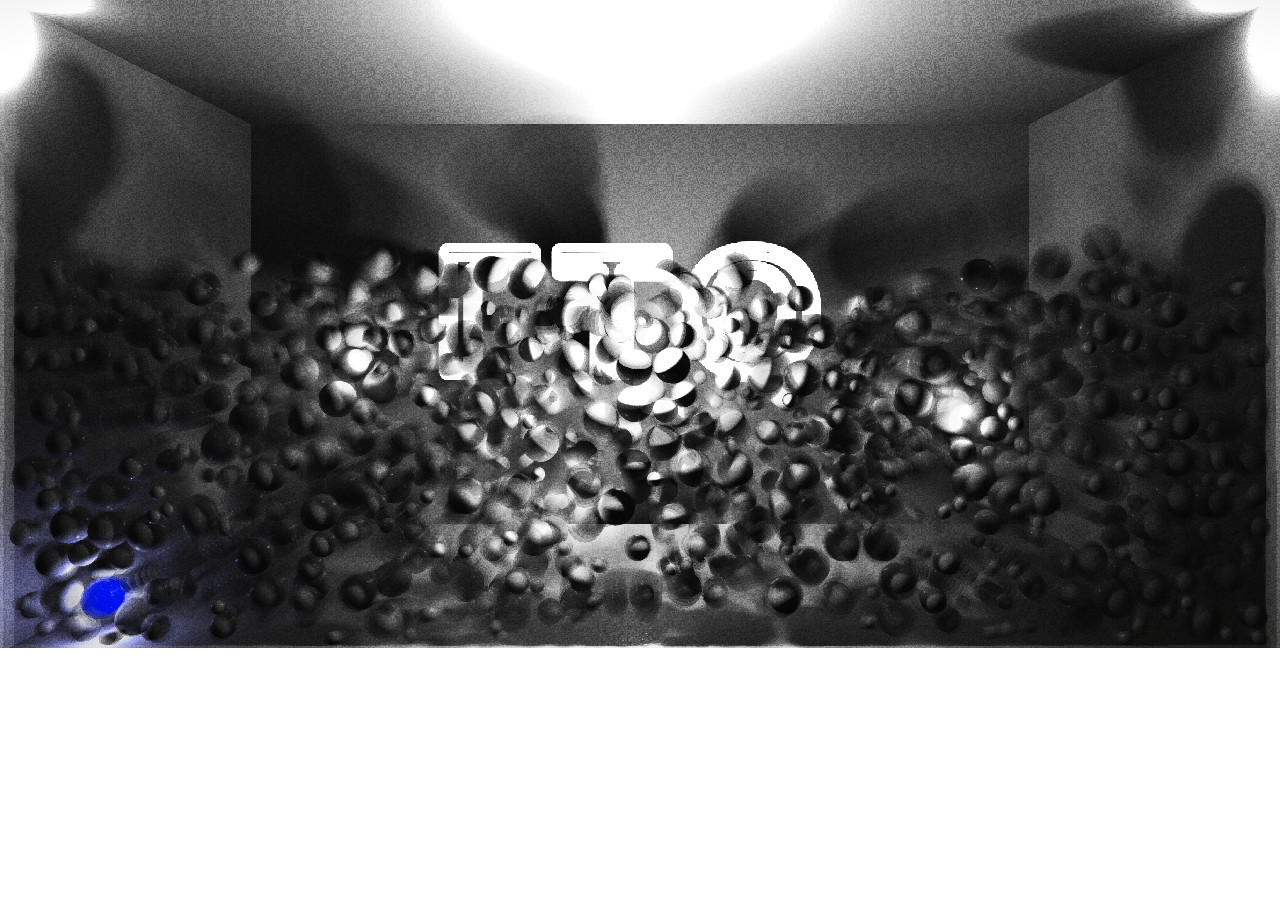
==== index.html @ 0c4cf28e "ГТО emissive gap fs*0.07, outer widened to fs*0.1 to keep both lines visible, v=9" ====
<!DOCTYPE html>
<html lang="ru">
<head>
  <!--
    ============================================================
    ШАГ 1. HTML-КАРКАС
    ============================================================
    Здесь почти всё стандартно. Главное, что нам нужно, — это
    один <canvas>, куда Three.js будет рисовать нашу 3D-сцену.

    canvas лежит ПОД текстом (z-index: 0), а текст — ПОВЕРХ него.
    Так шары визуально "плавают" за заголовком сайта.
  -->
  <meta charset="UTF-8" />
  <meta name="viewport" content="width=device-width, initial-scale=1.0" />
  <meta http-equiv="Cache-Control" content="no-cache, no-store, must-revalidate" />
  <meta http-equiv="Pragma" content="no-cache" />
  <meta http-equiv="Expires" content="0" />
  <title>Ball Pool — туториал по Three.js</title>

  <!-- Таблица стилей проекта -->
  <link rel="stylesheet" href="style.css" />
  <link rel="preconnect" href="https://fonts.googleapis.com" />
  <link rel="preconnect" href="https://fonts.gstatic.com" crossorigin />
  <link href="https://fonts.googleapis.com/css2?family=Bebas+Neue&display=swap" rel="stylesheet" />
</head>
<body>

  <!--
    Блок .hero — это "шапка" страницы.
    Позиционируется как position: relative, а внутри — absolute-канвас.
    Размер канваса = размер этого блока (мы зададим его в CSS).
  -->
  <header class="hero" id="hero">
    <!--
      Вот сюда Three.js будет рисовать. Мы не пишем ничего внутри,
      канвас создаст сам Three.js, либо мы возьмём этот через querySelector.
    -->
    <canvas class="hero-canvas" aria-hidden="true"></canvas>

    <!--
      Контент, который лежит ПОВЕРХ канваса (z-index выше).
      Шары будут ОБХОДИТЬ эти элементы, чтобы текст читался.
      У элементов стоит data-hero-obstacle, чтобы JS знал,
      где находятся "препятствия".
    -->
    <div class="hero-source">
    </div>

    <!-- Кинематографическое зерно и виньетка (поверх канваса) -->
    <canvas class="hero-grain" aria-hidden="true"></canvas>
    <div class="hero-vignette" aria-hidden="true"></div>
  </header>

  <!-- Подключаем главный модуль скрипта -->
  <script>
    window.HERO_CONFIG = {
      sign: 'ГТО',
      blueBallLink: 'https://гто.рус/',
    };
  </script>
  <script type="module" src="src/main.js?v=9"></script>
</body>
</html>
---- style.css ----
/* ============================================================
   ШАГ 1 (продолжение). СТИЛИ
   ============================================================
   Ключевая идея: .hero — контейнер-сцена, канвас занимает
   ВЕСЬ его размер. Контент (текст) лежит поверх канваса.
   */

/* Сброс */
* { margin: 0; padding: 0; box-sizing: border-box; }

html, body { height: 100%; }

body {
  font-family: 'Inter', system-ui, -apple-system, sans-serif;
  color: #151515;
  background: #ffffff;
}

/* Блок-сцена. Важно: position: relative, чтобы канвас
   внутри мог позиционироваться absolute относительно него. */
.hero {
  position: relative;
  width: 100%;
  /* Высота шапки — поменьше экрана, чтобы остальное было видно ниже */
  min-height: 72svh;
  overflow: hidden; /* ничего не вылезает за пределы */
  background: #ffffff;
  display: flex;
  align-items: center;
  justify-content: center;
  text-align: center;
}

/* Канвас занимает весь hero и лежит ПОД текстом */
.hero-canvas {
  position: absolute;
  inset: 0;            /* = top/right/bottom/left: 0 */
  width: 100%;
  height: 100%;
  z-index: 0;
  display: block;
}

/* Кинематографическое зерно — мерцающий шум поверх 3D-сцены */
.hero-grain {
  position: absolute;
  left: -8%;
  top: -8%;
  width: 116%;
  height: 116%;          /* чуть больше канваса, чтобы не было границ */
  z-index: 2;
  pointer-events: none;
  opacity: 0.2;
  mix-blend-mode: overlay;
  image-rendering: pixelated;
}

/* Лёгкая виньетка затемняет края кадра */
.hero-vignette {
  position: absolute;
  inset: 0;
  z-index: 3;
  pointer-events: none;
  background:
    radial-gradient(120% 90% at 50% 42%, rgba(20,16,10,0) 55%, rgba(20,16,10,0.28) 100%);
}

/* Контент — ПОВЕРХ канваса */
.hero-source {
  position: relative;
  z-index: 1;
  pointer-events: none; /* чтобы клики не мешали канвасу ловить мышь */
}
.hero-source a { pointer-events: auto; } /* а вот ссылку кликать можно */

/* Просто красивое оформление заголовка */
.hero-source h1 {
  font-size: clamp(40px, 7vw, 96px);
  font-weight: 800;
  letter-spacing: -0.02em;
  line-height: 1.05;
  color: #151515;
  text-shadow: 0 2px 12px rgba(255,255,255,0.9); /* читаемость на белом фоне */
}
.hero-source p {
  margin-top: 16px;
  font-size: clamp(16px, 2vw, 22px);
  color: #555;
}
.hero-source a {
  display: inline-block;
  margin-top: 28px;
  padding: 14px 28px;
  background: #151515;
  color: #fff;
  border-radius: 999px;
  text-decoration: none;
  font-size: 15px;
}
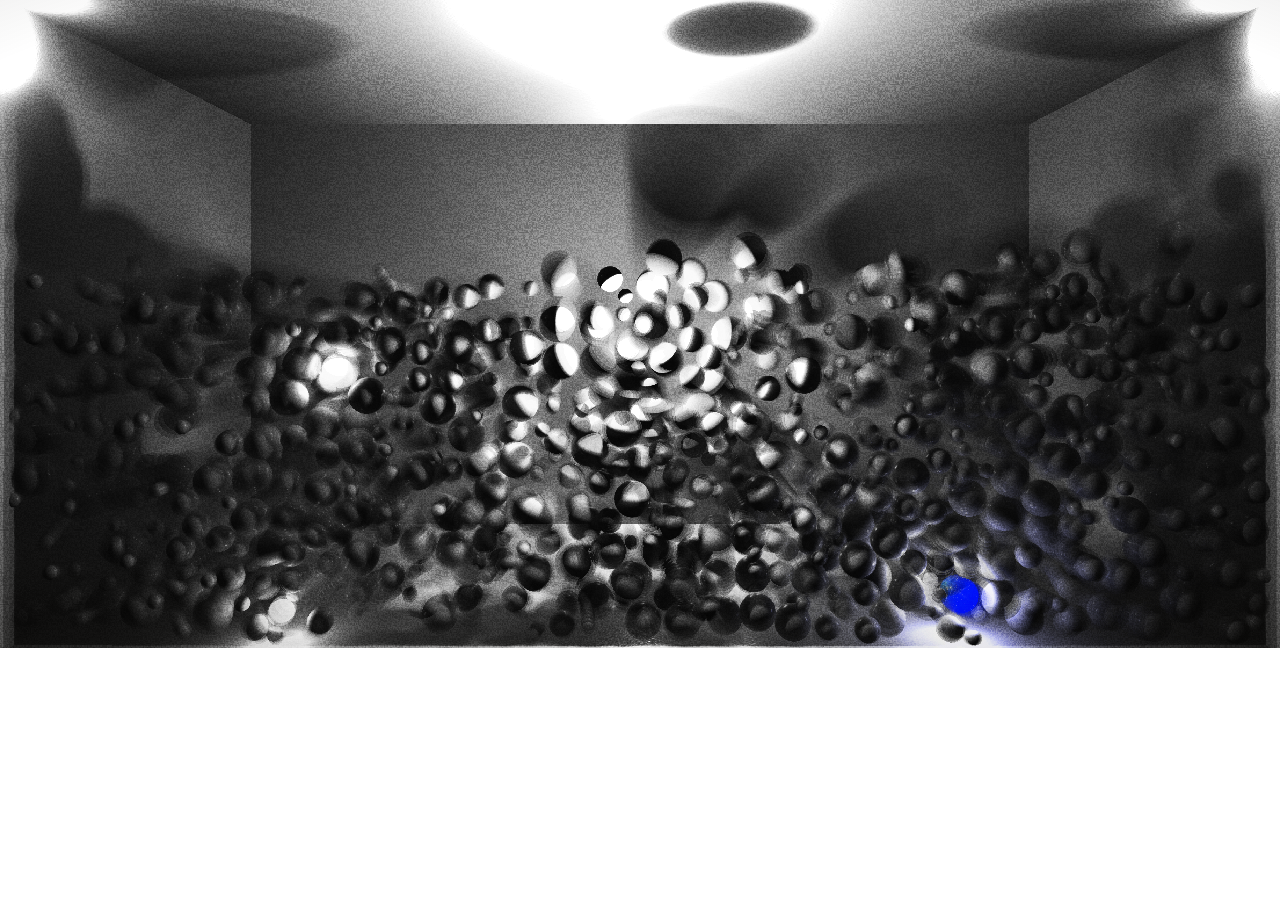
==== commit 8941f829: "ГТО: fully lit filled letters instead of double outline (emissive+bump), v=10" ====
--- a/index.html
+++ b/index.html
@@ -59,6 +59,6 @@
       blueBallLink: 'https://гто.рус/',
     };
   </script>
-  <script type="module" src="src/main.js?v=9"></script>
+  <script type="module" src="src/main.js?v=10"></script>
 </body>
 </html>
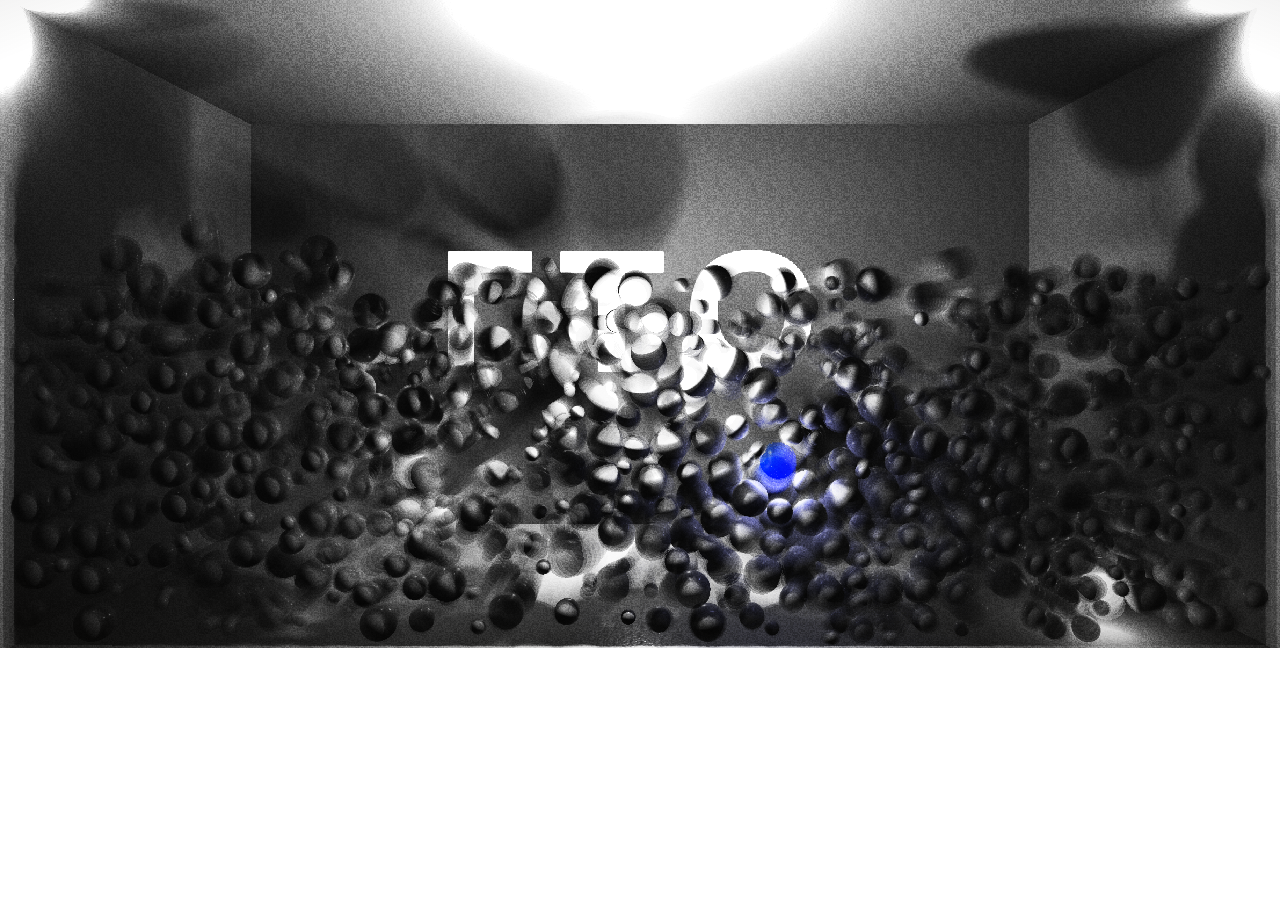
==== commit da758bab: "Fix ГТО fill color applied before fillText (was black-on-black), v=11" ====
--- a/index.html
+++ b/index.html
@@ -59,6 +59,6 @@
       blueBallLink: 'https://гто.рус/',
     };
   </script>
-  <script type="module" src="src/main.js?v=10"></script>
+  <script type="module" src="src/main.js?v=11"></script>
 </body>
 </html>
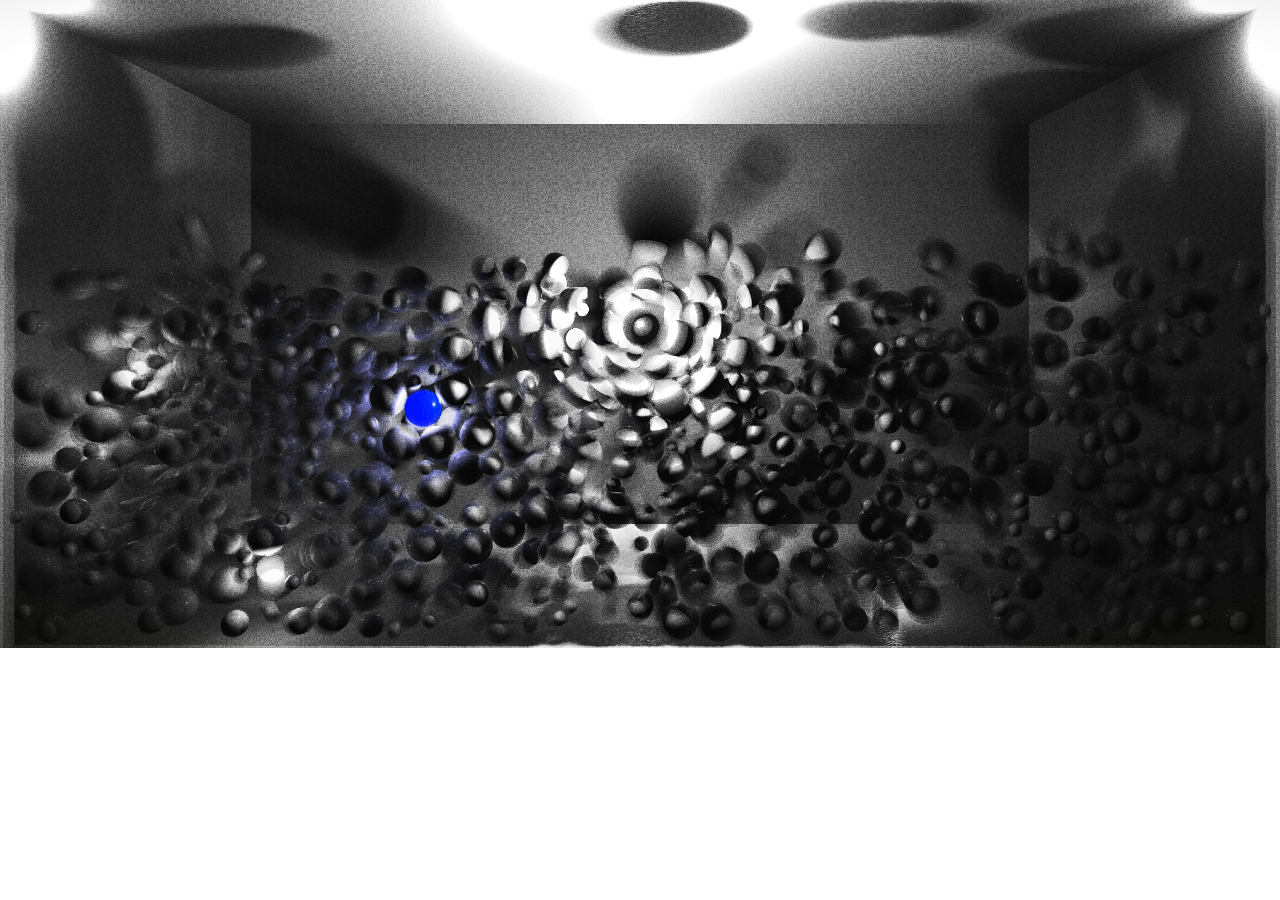
==== commit fce89fb3: "ГТО sign 0.5x smaller (ch*0.12), v=12" ====
--- a/index.html
+++ b/index.html
@@ -59,6 +59,6 @@
       blueBallLink: 'https://гто.рус/',
     };
   </script>
-  <script type="module" src="src/main.js?v=11"></script>
+  <script type="module" src="src/main.js?v=12"></script>
 </body>
 </html>
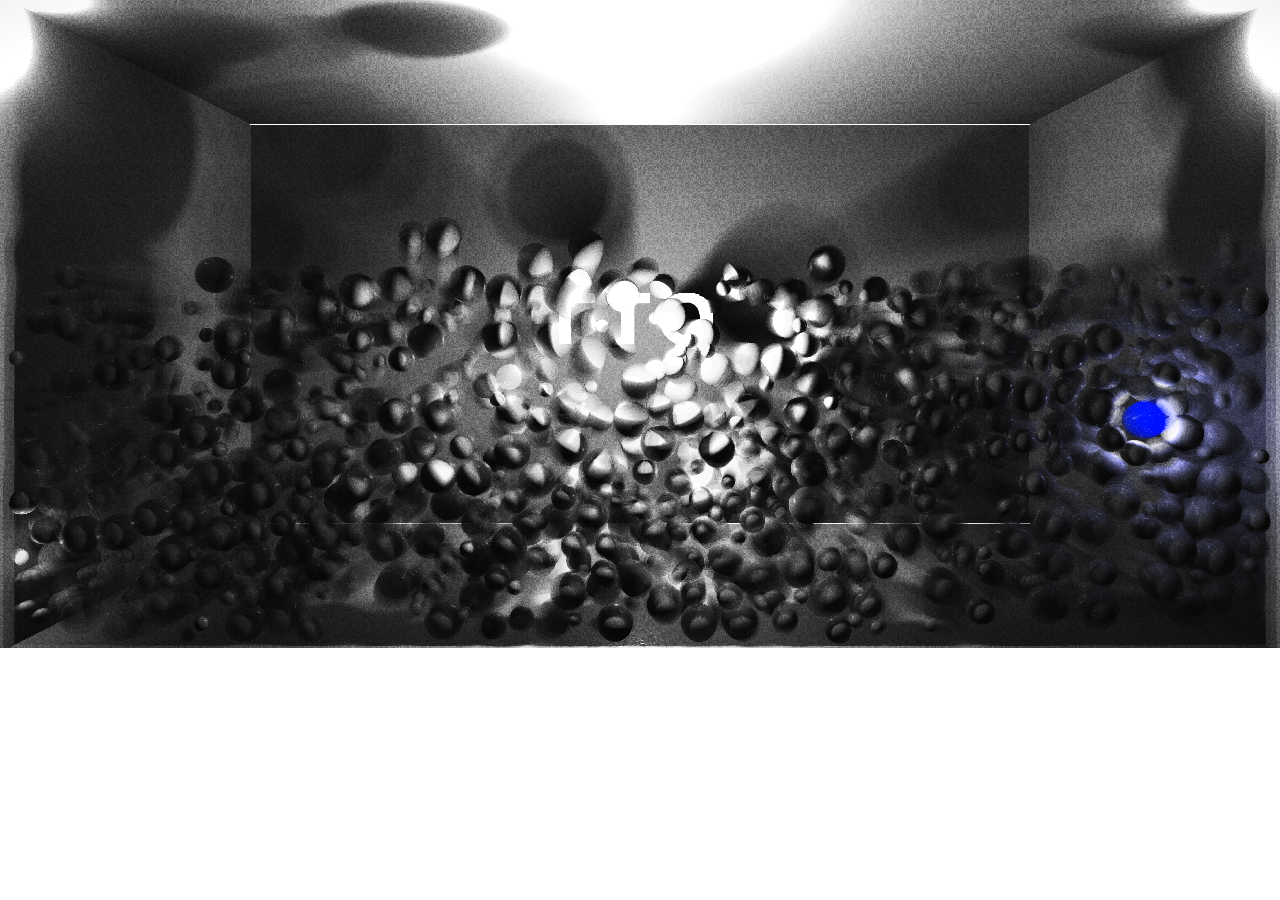
==== commit af63a8d3: "Add neon corner strips; ГТО size ch*0.10, v=13" ====
--- a/index.html
+++ b/index.html
@@ -59,6 +59,6 @@
       blueBallLink: 'https://гто.рус/',
     };
   </script>
-  <script type="module" src="src/main.js?v=12"></script>
+  <script type="module" src="src/main.js?v=13"></script>
 </body>
 </html>
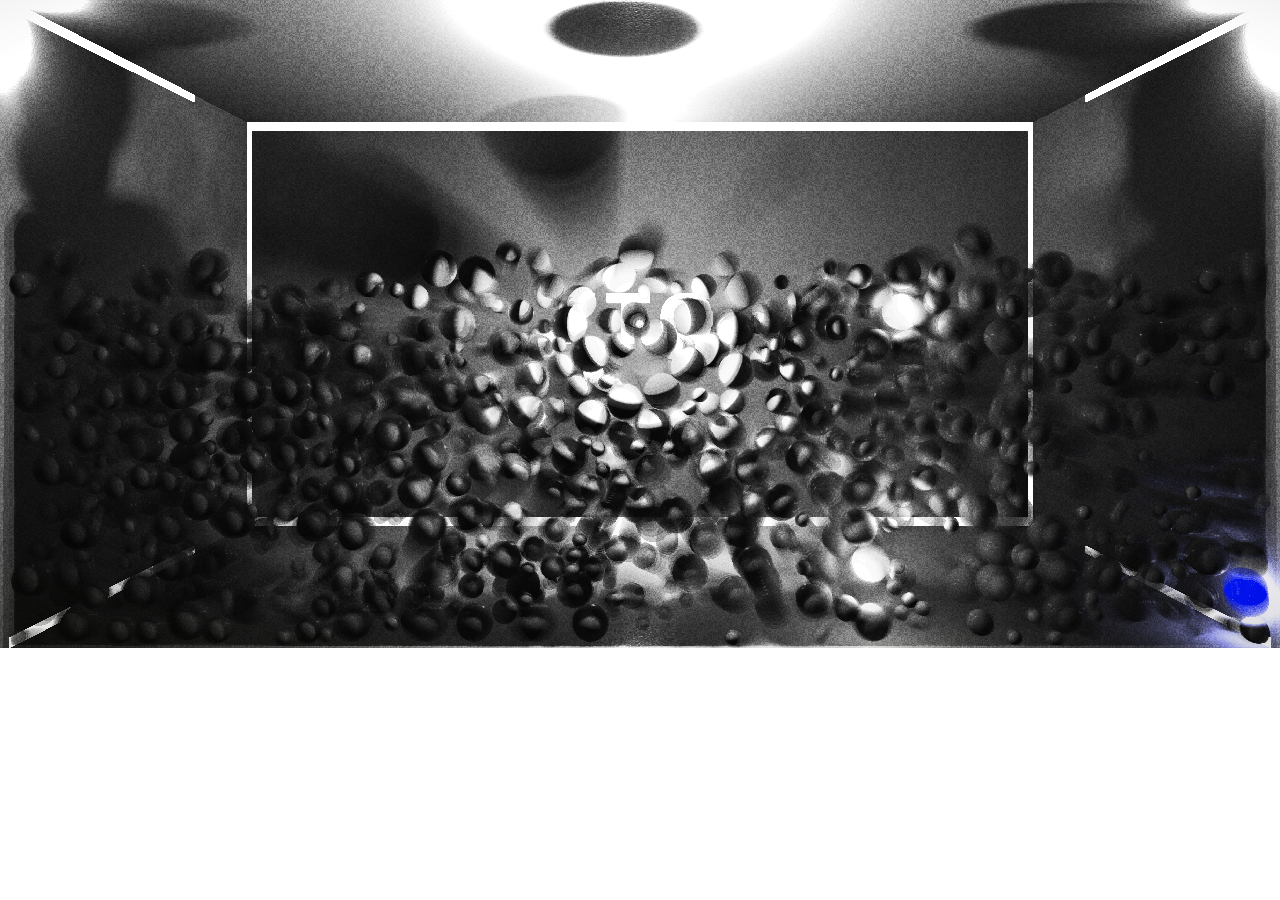
==== commit 7c91f65c: "Corner strips width = letter stroke thickness (fs*0.18 * px-world), v=14" ====
--- a/index.html
+++ b/index.html
@@ -59,6 +59,6 @@
       blueBallLink: 'https://гто.рус/',
     };
   </script>
-  <script type="module" src="src/main.js?v=13"></script>
+  <script type="module" src="src/main.js?v=14"></script>
 </body>
 </html>
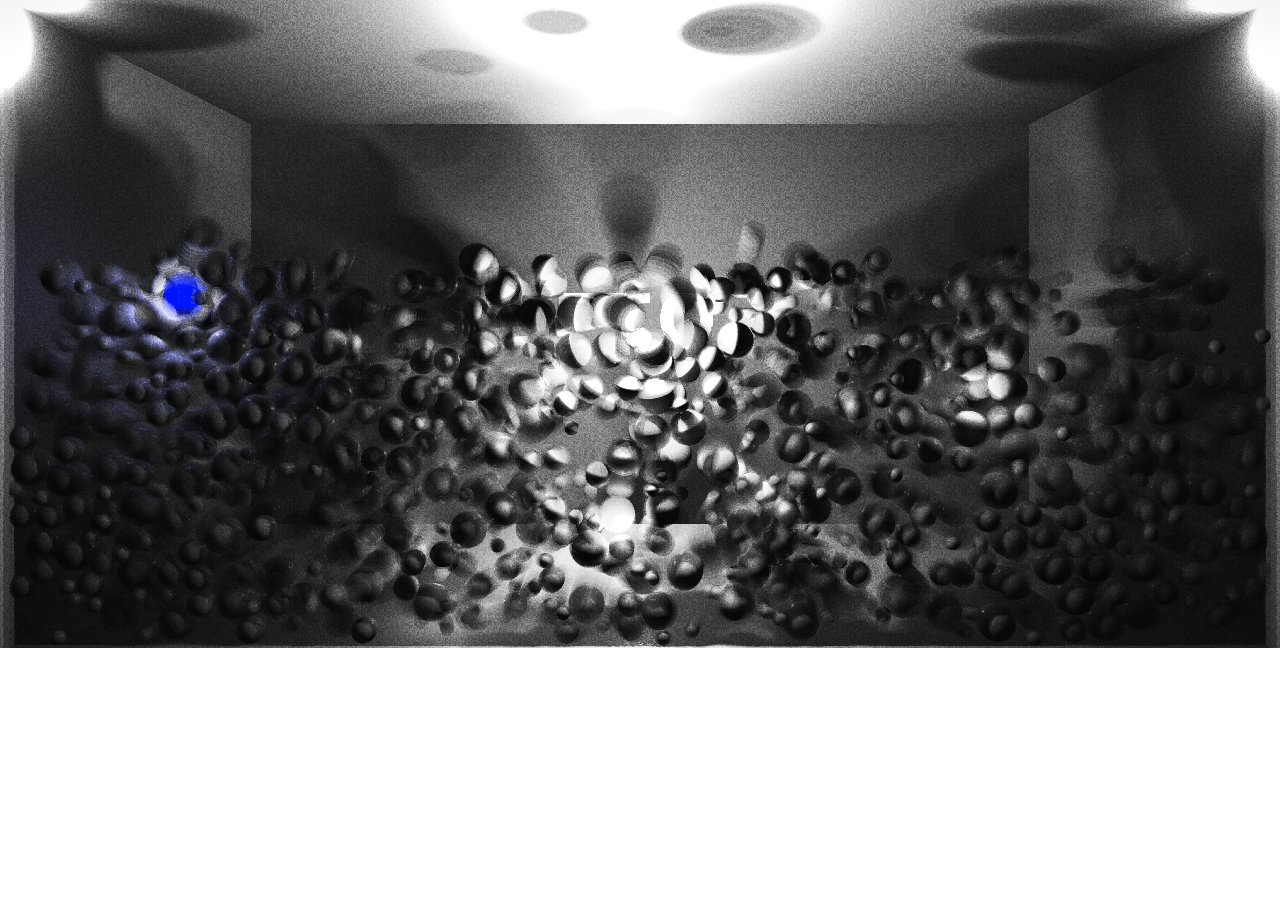
==== commit 6a4b9677: "Remove corner strips entirely; v=15" ====
--- a/index.html
+++ b/index.html
@@ -59,6 +59,6 @@
       blueBallLink: 'https://гто.рус/',
     };
   </script>
-  <script type="module" src="src/main.js?v=14"></script>
+  <script type="module" src="src/main.js?v=15"></script>
 </body>
 </html>
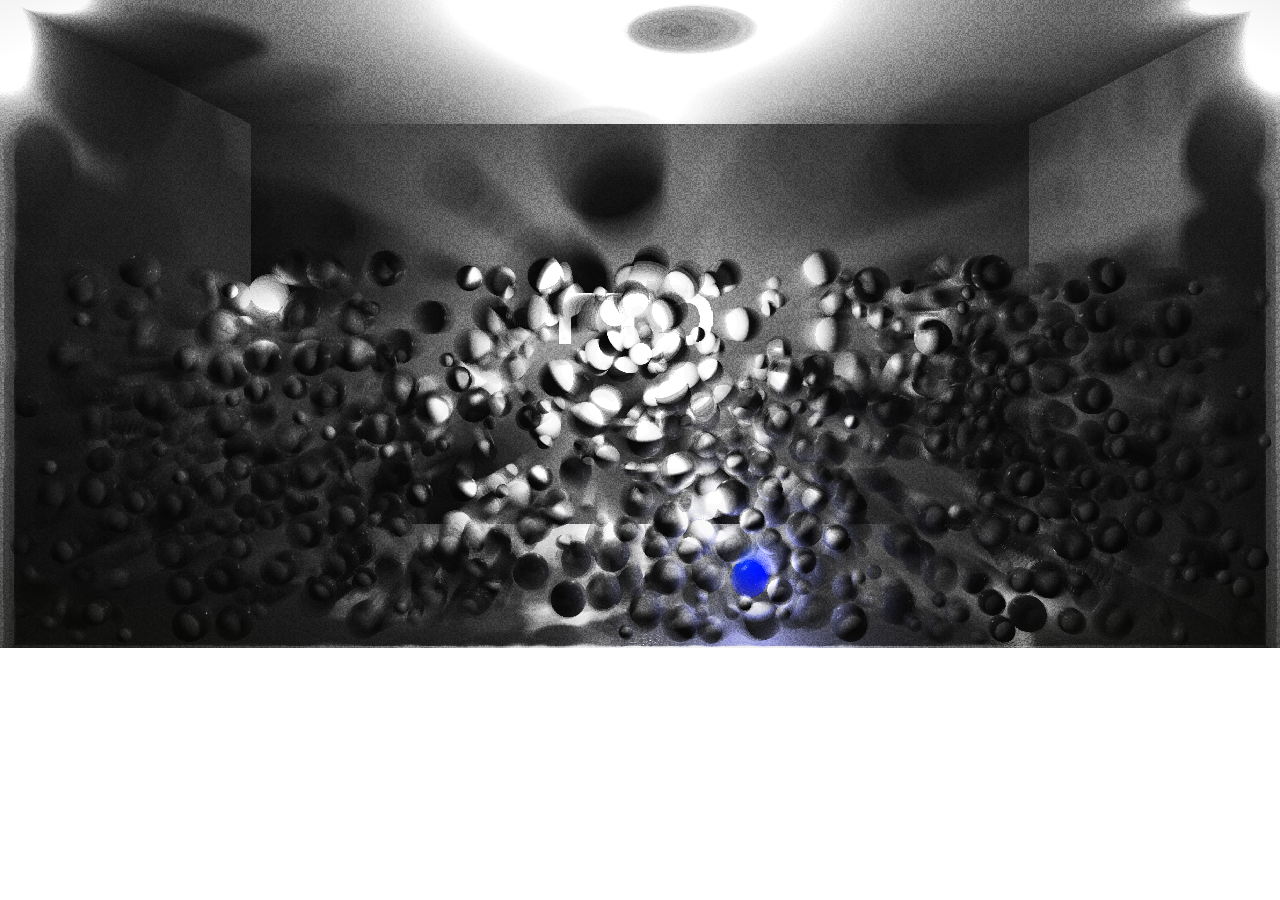
==== commit 2307308f: "Add ?v=16 cache-busting to nested module imports (fix blank screen from cached submodules), v=16" ====
--- a/index.html
+++ b/index.html
@@ -59,6 +59,6 @@
       blueBallLink: 'https://гто.рус/',
     };
   </script>
-  <script type="module" src="src/main.js?v=15"></script>
+  <script type="module" src="src/main.js?v=16"></script>
 </body>
 </html>
